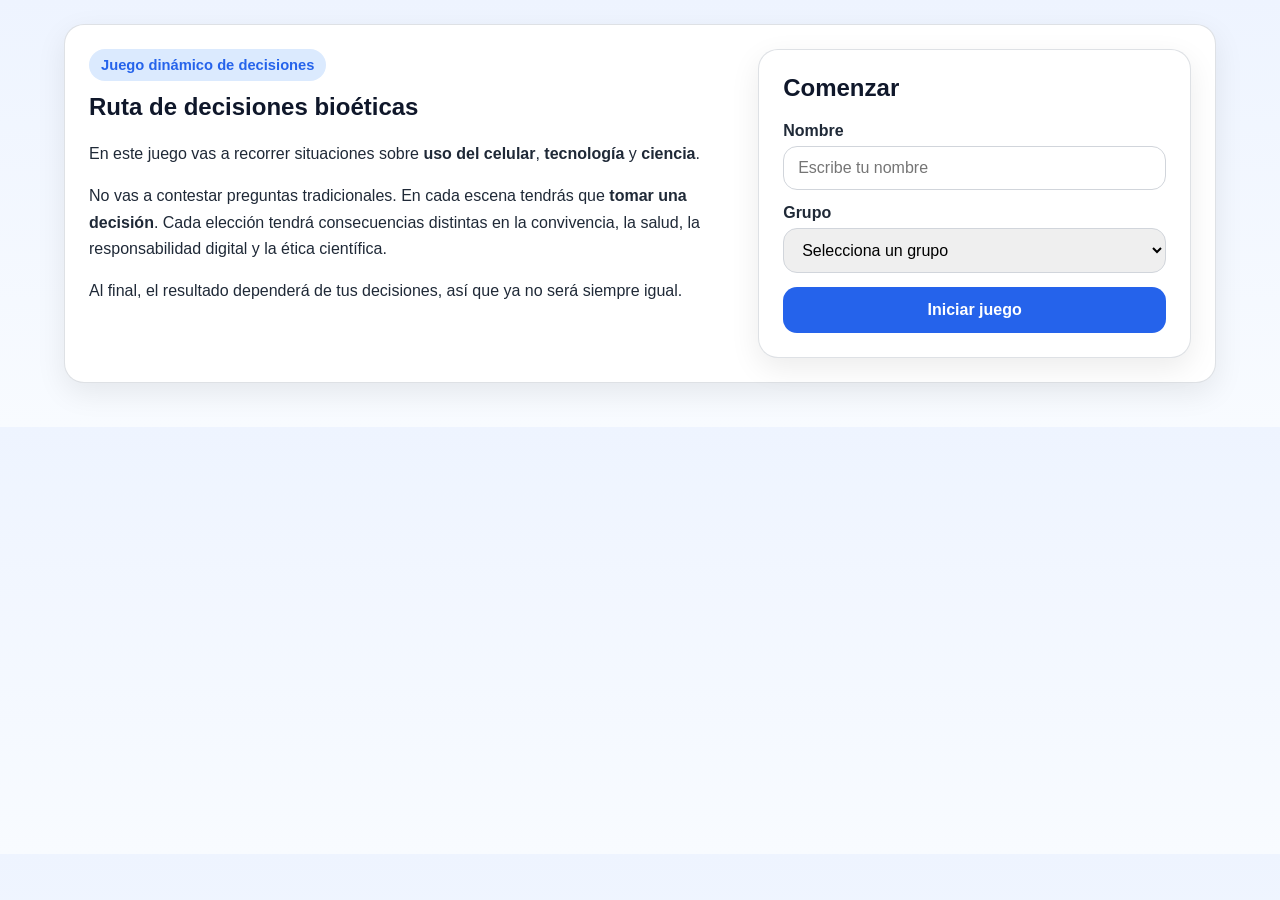
==== act0404-bioetica/index.html @ 962a35a2 "Bioetica actividad" ====
<!DOCTYPE html>
<html lang="es">
<head>
  <meta charset="UTF-8" />
  <meta name="viewport" content="width=device-width, initial-scale=1.0" />
  <title>Ruta de decisiones bioéticas</title>
  <style>
    :root{
      --bg1:#eef4ff;
      --bg2:#f8fbff;
      --card:#ffffff;
      --text:#1f2937;
      --muted:#6b7280;
      --primary:#2563eb;
      --primary-soft:#dbeafe;
      --success:#16a34a;
      --success-soft:#dcfce7;
      --danger:#dc2626;
      --danger-soft:#fee2e2;
      --warning:#d97706;
      --warning-soft:#ffedd5;
      --purple:#7c3aed;
      --purple-soft:#ede9fe;
      --border:#d1d5db;
      --shadow:0 10px 30px rgba(0,0,0,.08);
      --radius:20px;
    }

    *{box-sizing:border-box}

    body{
      margin:0;
      font-family:Arial, Helvetica, sans-serif;
      color:var(--text);
      background:linear-gradient(180deg,var(--bg1),var(--bg2));
    }

    .container{
      max-width:1200px;
      margin:0 auto;
      padding:24px;
    }

    .screen{display:none;animation:fade .35s ease}
    .screen.active{display:block}

    .card{
      background:var(--card);
      border:1px solid rgba(209,213,219,.7);
      border-radius:var(--radius);
      box-shadow:var(--shadow);
      padding:24px;
      margin-bottom:20px;
    }

    .hero{
      display:grid;
      grid-template-columns:1.2fr .8fr;
      gap:20px;
      align-items:stretch;
    }

    .badge{
      display:inline-block;
      background:var(--primary-soft);
      color:var(--primary);
      padding:8px 12px;
      border-radius:999px;
      font-weight:bold;
      font-size:.92rem;
      margin-bottom:12px;
    }

    h1,h2,h3{margin-top:0;color:#0f172a}
    p{line-height:1.65}
    .subtle{color:var(--muted)}

    .form-grid{
      display:grid;
      gap:14px;
    }

    label{
      display:block;
      margin-bottom:6px;
      font-weight:bold;
    }

    input,select{
      width:100%;
      padding:12px 14px;
      border-radius:14px;
      border:1px solid var(--border);
      font-size:1rem;
      outline:none;
    }

    input:focus,select:focus{
      border-color:var(--primary);
      box-shadow:0 0 0 3px rgba(37,99,235,.12);
    }

    .btn{
      border:none;
      border-radius:14px;
      padding:14px 18px;
      font-size:1rem;
      font-weight:bold;
      cursor:pointer;
      transition:.18s ease;
    }

    .btn:hover{transform:translateY(-1px)}
    .btn-primary{background:var(--primary);color:#fff}
    .btn-dark{background:#0f172a;color:#fff}
    .btn-light{background:#e5e7eb;color:#111827}
    .btn-success{background:var(--success);color:#fff}

    .error{
      display:none;
      background:var(--danger-soft);
      color:#991b1b;
      border:1px solid #fecaca;
      border-radius:14px;
      padding:12px;
      font-weight:bold;
    }
    .error.show{display:block}

    .topbar{
      display:flex;
      justify-content:space-between;
      align-items:center;
      gap:12px;
      flex-wrap:wrap;
    }

    .student-box{
      display:flex;
      flex-wrap:wrap;
      gap:10px;
    }

    .pill{
      background:#eff6ff;
      border:1px solid #bfdbfe;
      color:#1d4ed8;
      border-radius:999px;
      padding:8px 12px;
      font-weight:bold;
      font-size:.92rem;
    }

    .meters{
      display:grid;
      grid-template-columns:repeat(4,1fr);
      gap:14px;
      margin-top:18px;
    }

    .meter-card{
      background:#f8fafc;
      border:1px solid #e5e7eb;
      border-radius:18px;
      padding:16px;
    }

    .meter-title{
      font-weight:bold;
      margin-bottom:10px;
      font-size:.95rem;
    }

    .meter-track{
      width:100%;
      height:14px;
      background:#e5e7eb;
      border-radius:999px;
      overflow:hidden;
    }

    .meter-fill{
      height:100%;
      width:50%;
      border-radius:999px;
      transition:width .35s ease;
    }

    .fill-blue{background:linear-gradient(90deg,#2563eb,#60a5fa)}
    .fill-green{background:linear-gradient(90deg,#16a34a,#4ade80)}
    .fill-orange{background:linear-gradient(90deg,#d97706,#fb923c)}
    .fill-purple{background:linear-gradient(90deg,#7c3aed,#a78bfa)}

    .meter-value{
      margin-top:8px;
      color:var(--muted);
      font-size:.9rem;
      font-weight:bold;
    }

    .progress-wrap{
      margin-top:18px;
    }

    .progress-label{
      font-weight:bold;
      margin-bottom:8px;
    }

    .progress-track{
      height:14px;
      background:#e5e7eb;
      border-radius:999px;
      overflow:hidden;
    }

    .progress-bar{
      height:100%;
      width:0%;
      background:linear-gradient(90deg,#2563eb,#38bdf8);
      transition:width .3s ease;
    }

    .scene{
      display:grid;
      grid-template-columns:1fr 1fr;
      gap:20px;
      margin-top:22px;
      align-items:stretch;
    }

    .scene-visual{
      background:linear-gradient(135deg,#eff6ff,#f8fafc);
      border:1px solid #dbeafe;
      border-radius:22px;
      padding:26px;
      display:flex;
      flex-direction:column;
      justify-content:center;
      min-height:320px;
      position:relative;
      overflow:hidden;
    }

    .scene-icon{
      font-size:4rem;
      margin-bottom:10px;
    }

    .scene-tag{
      display:inline-block;
      padding:8px 12px;
      border-radius:999px;
      font-size:.85rem;
      font-weight:bold;
      margin-bottom:14px;
      width:max-content;
    }

    .tag-celular{background:#dbeafe;color:#1d4ed8}
    .tag-tecnologia{background:#dcfce7;color:#166534}
    .tag-ciencia{background:#ede9fe;color:#6d28d9}

    .scene-panel{
      background:#fff;
      border:1px solid #e5e7eb;
      border-radius:22px;
      padding:22px;
      min-height:320px;
    }

    .situation-title{
      font-size:1.25rem;
      margin-bottom:12px;
    }

    .options{
      display:grid;
      gap:14px;
      margin-top:18px;
    }

    .option-btn{
      text-align:left;
      background:#fff;
      border:2px solid #dbe3f0;
      border-radius:18px;
      padding:16px;
      cursor:pointer;
      transition:.18s ease;
      font-size:1rem;
      line-height:1.55;
    }

    .option-btn:hover{
      transform:translateY(-2px);
      border-color:#93c5fd;
      background:#f8fbff;
    }

    .option-letter{
      display:inline-flex;
      width:34px;
      height:34px;
      border-radius:50%;
      align-items:center;
      justify-content:center;
      font-weight:bold;
      margin-right:10px;
      color:#fff;
      background:#2563eb;
      vertical-align:middle;
    }

    .feedback{
      margin-top:18px;
      border-radius:18px;
      padding:16px;
      display:none;
      line-height:1.65;
      font-weight:bold;
    }

    .feedback.show{display:block}
    .feedback.good{
      background:var(--success-soft);
      border:1px solid #86efac;
      color:#166534;
    }
    .feedback.mid{
      background:var(--warning-soft);
      border:1px solid #fdba74;
      color:#9a3412;
    }
    .feedback.bad{
      background:var(--danger-soft);
      border:1px solid #fca5a5;
      color:#991b1b;
    }

    .impact-grid{
      display:grid;
      grid-template-columns:repeat(4,1fr);
      gap:10px;
      margin-top:14px;
    }

    .impact-chip{
      background:#f8fafc;
      border:1px solid #e5e7eb;
      border-radius:14px;
      padding:10px 12px;
      text-align:center;
      font-size:.9rem;
      font-weight:bold;
    }

    .actions{
      display:flex;
      flex-wrap:wrap;
      gap:12px;
      margin-top:18px;
    }

    .history-box{
      margin-top:20px;
      background:#f8fafc;
      border:1px solid #e5e7eb;
      border-radius:18px;
      padding:16px;
    }

    .history-list{
      display:grid;
      gap:10px;
      margin-top:10px;
    }

    .history-item{
      background:#fff;
      border:1px solid #e5e7eb;
      border-radius:14px;
      padding:12px;
      line-height:1.55;
    }

    .final-grid{
      display:grid;
      grid-template-columns:repeat(3,1fr);
      gap:16px;
      margin-top:18px;
    }

    .final-card{
      background:#f8fafc;
      border:1px solid #e5e7eb;
      border-radius:18px;
      padding:18px;
      text-align:center;
    }

    .final-card strong{
      display:block;
      font-size:1.85rem;
      color:#0f172a;
      margin-bottom:6px;
    }

    .final-box{
      margin-top:18px;
      background:linear-gradient(135deg,#eff6ff,#f8fafc);
      border:1px solid #dbeafe;
      border-radius:18px;
      padding:20px;
      line-height:1.75;
    }

    .final-list{
      padding-left:18px;
      margin:10px 0 0;
    }

    @keyframes fade{
      from{opacity:0;transform:translateY(8px)}
      to{opacity:1;transform:translateY(0)}
    }

    @media (max-width:1000px){
      .hero,.scene,.meters,.impact-grid,.final-grid{
        grid-template-columns:1fr;
      }
    }

    @media (max-width:700px){
      .container{padding:14px}
      .card{padding:16px}
    }
  </style>
</head>
<body>
  <div class="container">

    <!-- INICIO -->
    <section class="screen active" id="screenStart">
      <div class="card hero">
        <div>
          <span class="badge">Juego dinámico de decisiones</span>
          <h1>Ruta de decisiones bioéticas</h1>
          <p>
            En este juego vas a recorrer situaciones sobre <strong>uso del celular</strong>,
            <strong>tecnología</strong> y <strong>ciencia</strong>.
          </p>
          <p>
            No vas a contestar preguntas tradicionales. En cada escena tendrás que
            <strong>tomar una decisión</strong>. Cada elección tendrá consecuencias distintas
            en la convivencia, la salud, la responsabilidad digital y la ética científica.
          </p>
          <p>
            Al final, el resultado dependerá de tus decisiones, así que ya no será siempre igual.
          </p>
        </div>

        <div class="card" style="margin:0;">
          <h2>Comenzar</h2>
          <div class="form-grid">
            <div>
              <label for="studentName">Nombre</label>
              <input id="studentName" type="text" placeholder="Escribe tu nombre" />
            </div>
            <div>
              <label for="studentGroup">Grupo</label>
              <select id="studentGroup">
                <option value="">Selecciona un grupo</option>
                <option>A</option>
                <option>B</option>
                <option>C</option>
                <option>D</option>
                <option>E</option>
                <option>F</option>
              </select>
            </div>
            <button class="btn btn-primary" id="startBtn">Iniciar juego</button>
            <div class="error" id="startError"></div>
          </div>
        </div>
      </div>
    </section>

    <!-- JUEGO -->
    <section class="screen" id="screenGame">
      <div class="card">
        <div class="topbar">
          <div>
            <h2 style="margin-bottom:6px;">Toma decisiones y observa sus consecuencias</h2>
            <p class="subtle" style="margin:0;">Cada situación tiene 3 caminos distintos.</p>
          </div>
          <div class="student-box">
            <div class="pill" id="pillName">Nombre:</div>
            <div class="pill" id="pillGroup">Grupo:</div>
            <div class="pill" id="pillStep">Escena 1</div>
          </div>
        </div>

        <div class="meters">
          <div class="meter-card">
            <div class="meter-title">Convivencia</div>
            <div class="meter-track"><div class="meter-fill fill-blue" id="meterConvivencia"></div></div>
            <div class="meter-value" id="valueConvivencia">50/100</div>
          </div>
          <div class="meter-card">
            <div class="meter-title">Bienestar</div>
            <div class="meter-track"><div class="meter-fill fill-green" id="meterBienestar"></div></div>
            <div class="meter-value" id="valueBienestar">50/100</div>
          </div>
          <div class="meter-card">
            <div class="meter-title">Responsabilidad digital</div>
            <div class="meter-track"><div class="meter-fill fill-orange" id="meterResponsabilidad"></div></div>
            <div class="meter-value" id="valueResponsabilidad">50/100</div>
          </div>
          <div class="meter-card">
            <div class="meter-title">Ética científica</div>
            <div class="meter-track"><div class="meter-fill fill-purple" id="meterEtica"></div></div>
            <div class="meter-value" id="valueEtica">50/100</div>
          </div>
        </div>

        <div class="progress-wrap">
          <div class="progress-label">Progreso de la ruta</div>
          <div class="progress-track">
            <div class="progress-bar" id="progressBar"></div>
          </div>
        </div>

        <div class="scene">
          <div class="scene-visual">
            <div class="scene-tag" id="sceneTag">Tema</div>
            <div class="scene-icon" id="sceneIcon">📱</div>
            <h3 id="sceneMiniTitle">Escena</h3>
            <p class="subtle" id="sceneSummary">Resumen de la escena.</p>
          </div>

          <div class="scene-panel">
            <h3 class="situation-title" id="situationTitle">Situación</h3>
            <p id="situationText"></p>

            <div class="options" id="optionsContainer"></div>

            <div class="feedback" id="feedbackBox"></div>

            <div class="actions">
              <button class="btn btn-dark" id="nextBtn" disabled>Siguiente escena</button>
              <button class="btn btn-light" id="restartBtn">Reiniciar juego</button>
            </div>
          </div>
        </div>

        <div class="history-box">
          <h3 style="margin-bottom:6px;">Historial de decisiones</h3>
          <p class="subtle" style="margin-top:0;">Aquí se registran tus elecciones y sus efectos.</p>
          <div class="history-list" id="historyList"></div>
        </div>
      </div>
    </section>

    <!-- FINAL -->
    <section class="screen" id="screenFinal">
      <div class="card">
        <h2>Resultado final</h2>

        <div class="final-grid">
          <div class="final-card">
            <strong id="finalName">-</strong>
            Estudiante
          </div>
          <div class="final-card">
            <strong id="finalGroup">-</strong>
            Grupo
          </div>
          <div class="final-card">
            <strong id="finalLevel">-</strong>
            Nivel final
          </div>
        </div>

        <div class="meters">
          <div class="meter-card">
            <div class="meter-title">Convivencia</div>
            <div class="meter-track"><div class="meter-fill fill-blue" id="finalMeterConvivencia"></div></div>
            <div class="meter-value" id="finalValueConvivencia">0/100</div>
          </div>
          <div class="meter-card">
            <div class="meter-title">Bienestar</div>
            <div class="meter-track"><div class="meter-fill fill-green" id="finalMeterBienestar"></div></div>
            <div class="meter-value" id="finalValueBienestar">0/100</div>
          </div>
          <div class="meter-card">
            <div class="meter-title">Responsabilidad digital</div>
            <div class="meter-track"><div class="meter-fill fill-orange" id="finalMeterResponsabilidad"></div></div>
            <div class="meter-value" id="finalValueResponsabilidad">0/100</div>
          </div>
          <div class="meter-card">
            <div class="meter-title">Ética científica</div>
            <div class="meter-track"><div class="meter-fill fill-purple" id="finalMeterEtica"></div></div>
            <div class="meter-value" id="finalValueEtica">0/100</div>
          </div>
        </div>

        <div class="final-box">
          <h3 style="margin-top:0;">Interpretación</h3>
          <p id="finalInterpretation"></p>

          <h3>Lo que enseña este juego</h3>
          <ul class="final-list">
            <li>El uso del celular puede fortalecer o dañar la convivencia según cómo se use.</li>
            <li>La tecnología puede ayudar mucho, pero la dependencia excesiva puede afectar la salud y la vida social.</li>
            <li>La ciencia necesita límites éticos, porque no todo lo posible debe hacerse sin reflexión.</li>
            <li>La bioética ayuda a pensar en las consecuencias humanas y sociales del uso de la tecnología y la ciencia.</li>
          </ul>
        </div>

        <div class="actions">
          <button class="btn btn-primary" id="playAgainBtn">Jugar de nuevo</button>
        </div>
      </div>
    </section>
  </div>

  <script>
    const gameData = [
      {
        theme: "celular",
        icon: "📱",
        miniTitle: "Uso del celular y convivencia",
        title: "En un grupo de WhatsApp comparten un meme para burlarse de un compañero.",
        text: "Varias personas se ríen y comienzan a reenviarlo. Tú estás viendo lo que ocurre en tiempo real.",
        options: [
          {
            text: "Lo compartes también para seguir la broma y no quedar fuera del grupo.",
            effect: { convivencia: -18, bienestar: -8, responsabilidad: -20, etica: 0 },
            type: "bad",
            message: "La burla digital afecta la convivencia y normaliza el daño hacia otras personas."
          },
          {
            text: "No lo compartes, pero tampoco haces nada porque piensas que no es tu problema.",
            effect: { convivencia: -6, bienestar: -4, responsabilidad: -8, etica: 0 },
            type: "mid",
            message: "No participaste activamente, pero al no intervenir dejas que el daño continúe."
          },
          {
            text: "Pides que eliminen el meme y apoyas al compañero afectado.",
            effect: { convivencia: 18, bienestar: 10, responsabilidad: 20, etica: 0 },
            type: "good",
            message: "Actuaste con responsabilidad digital y favoreciste una convivencia más sana."
          }
        ]
      },
      {
        theme: "celular",
        icon: "📲",
        miniTitle: "Indirectas en redes sociales",
        title: "Una amiga quiere publicar una indirecta ofensiva en Instagram después de discutir con otra compañera.",
        text: "Te pide opinión antes de subirla porque sabe que tú la viste escribirla.",
        options: [
          {
            text: "Le dices que la suba, porque así todos sabrán quién tuvo la culpa.",
            effect: { convivencia: -15, bienestar: -5, responsabilidad: -16, etica: 0 },
            type: "bad",
            message: "Impulsar indirectas y exposición pública empeora el conflicto."
          },
          {
            text: "Le dices que haga lo que quiera, porque cada quien decide en sus redes.",
            effect: { convivencia: -6, bienestar: -3, responsabilidad: -7, etica: 0 },
            type: "mid",
            message: "La neutralidad total puede parecer fácil, pero no ayuda a frenar el daño."
          },
          {
            text: "Le propones hablar en privado y evitar publicaciones que dañen la convivencia.",
            effect: { convivencia: 14, bienestar: 8, responsabilidad: 15, etica: 0 },
            type: "good",
            message: "Promover el diálogo en vez de la exposición pública reduce el conflicto."
          }
        ]
      },
      {
        theme: "tecnologia",
        icon: "⏰",
        miniTitle: "Dependencia tecnológica",
        title: "Has estado usando el celular hasta muy tarde durante varios días y ya te cuesta concentrarte en clase.",
        text: "Notas cansancio, sueño y menos interés por convivir cara a cara con otras personas.",
        options: [
          {
            text: "Sigues igual, porque estar conectado todo el tiempo ya es normal.",
            effect: { convivencia: -5, bienestar: -18, responsabilidad: -10, etica: 0 },
            type: "bad",
            message: "La dependencia tecnológica puede afectar descanso, atención y relaciones."
          },
          {
            text: "Reduces un poco el tiempo, pero sin horarios claros.",
            effect: { convivencia: 2, bienestar: 6, responsabilidad: 5, etica: 0 },
            type: "mid",
            message: "Es un pequeño avance, aunque todavía falta un cambio más consciente."
          },
          {
            text: "Estableces horarios de desconexión y pausas para descansar y convivir.",
            effect: { convivencia: 8, bienestar: 18, responsabilidad: 12, etica: 0 },
            type: "good",
            message: "Poner límites al uso del dispositivo favorece tu bienestar y tus relaciones."
          }
        ]
      },
      {
        theme: "tecnologia",
        icon: "🤖",
        miniTitle: "Impacto social de la tecnología",
        title: "En tu grupo escolar quieren usar una app para todo, pero varias personas ya casi no hablan en persona.",
        text: "Algunos creen que la tecnología mejora la organización; otros sienten que los está aislando.",
        options: [
          {
            text: "Propones que toda la comunicación sea solo digital, aunque nadie conviva en persona.",
            effect: { convivencia: -14, bienestar: -8, responsabilidad: -6, etica: 0 },
            type: "bad",
            message: "La tecnología ayuda, pero sustituir totalmente el contacto humano puede aislar."
          },
          {
            text: "Usan la app para organizarse, pero sin pensar en cómo equilibrar convivencia y tecnología.",
            effect: { convivencia: -2, bienestar: 0, responsabilidad: 4, etica: 0 },
            type: "mid",
            message: "La herramienta puede servir, pero falta reflexionar sobre su impacto social."
          },
          {
            text: "Usan la app solo como apoyo y promueven también acuerdos y diálogo cara a cara.",
            effect: { convivencia: 14, bienestar: 8, responsabilidad: 10, etica: 0 },
            type: "good",
            message: "La tecnología funciona mejor cuando complementa, y no reemplaza, la convivencia humana."
          }
        ]
      },
      {
        theme: "ciencia",
        icon: "🧪",
        miniTitle: "Límites de la investigación",
        title: "Un equipo propone hacer un experimento con personas sin explicarles completamente los riesgos.",
        text: "Dicen que será más rápido y que así obtendrán mejores resultados.",
        options: [
          {
            text: "Aceptas porque lo importante es avanzar, aunque no sepan todo los participantes.",
            effect: { convivencia: 0, bienestar: -8, responsabilidad: -6, etica: -22 },
            type: "bad",
            message: "La ciencia sin consentimiento ni claridad vulnera principios éticos fundamentales."
          },
          {
            text: "Sugieres seguir, pero con menos riesgos, aunque todavía sin informar bien a todos.",
            effect: { convivencia: 0, bienestar: -2, responsabilidad: 0, etica: -10 },
            type: "mid",
            message: "Reducir el daño ayuda, pero sigue faltando una base ética sólida."
          },
          {
            text: "Exiges consentimiento informado, supervisión ética y protección para los participantes.",
            effect: { convivencia: 0, bienestar: 8, responsabilidad: 6, etica: 22 },
            type: "good",
            message: "La investigación responsable protege a las personas y da legitimidad al conocimiento."
          }
        ]
      },
      {
        theme: "ciencia",
        icon: "🔬",
        miniTitle: "¿Todo lo posible debe hacerse?",
        title: "Aparece una nueva tecnología científica muy poderosa, pero aún no se conocen bien sus consecuencias sociales y ambientales.",
        text: "Hay presión por usarla de inmediato porque puede dar prestigio y resultados rápidos.",
        options: [
          {
            text: "La usas de inmediato, porque si se puede hacer, entonces debe hacerse.",
            effect: { convivencia: -2, bienestar: -4, responsabilidad: -6, etica: -18 },
            type: "bad",
            message: "No todo lo técnicamente posible es automáticamente correcto."
          },
          {
            text: "Esperas un poco, pero sin una evaluación ética formal.",
            effect: { convivencia: 0, bienestar: 2, responsabilidad: 3, etica: -2 },
            type: "mid",
            message: "La prudencia ayuda, aunque sigue faltando una evaluación completa."
          },
          {
            text: "Propones revisar impactos, límites y beneficios antes de decidir su uso.",
            effect: { convivencia: 2, bienestar: 5, responsabilidad: 8, etica: 18 },
            type: "good",
            message: "La reflexión ética permite que la ciencia avance con responsabilidad."
          }
        ]
      }
    ];

    const state = {
      name: "",
      group: "",
      current: 0,
      convivencia: 50,
      bienestar: 50,
      responsabilidad: 50,
      etica: 50,
      history: [],
      answeredCurrent: false
    };

    const screenStart = document.getElementById("screenStart");
    const screenGame = document.getElementById("screenGame");
    const screenFinal = document.getElementById("screenFinal");

    const startError = document.getElementById("startError");
    const feedbackBox = document.getElementById("feedbackBox");
    const optionsContainer = document.getElementById("optionsContainer");
    const historyList = document.getElementById("historyList");
    const nextBtn = document.getElementById("nextBtn");

    function clamp(value) {
      return Math.max(0, Math.min(100, value));
    }

    function showScreen(screen) {
      [screenStart, screenGame, screenFinal].forEach(s => s.classList.remove("active"));
      screen.classList.add("active");
      window.scrollTo({ top: 0, behavior: "smooth" });
    }

    function resetState() {
      state.current = 0;
      state.convivencia = 50;
      state.bienestar = 50;
      state.responsabilidad = 50;
      state.etica = 50;
      state.history = [];
      state.answeredCurrent = false;
    }

    function updateHeader() {
      document.getElementById("pillName").textContent = "Nombre: " + state.name;
      document.getElementById("pillGroup").textContent = "Grupo: " + state.group;
      document.getElementById("pillStep").textContent = `Escena ${state.current + 1} de ${gameData.length}`;
    }

    function updateMeters() {
      document.getElementById("meterConvivencia").style.width = state.convivencia + "%";
      document.getElementById("meterBienestar").style.width = state.bienestar + "%";
      document.getElementById("meterResponsabilidad").style.width = state.responsabilidad + "%";
      document.getElementById("meterEtica").style.width = state.etica + "%";

      document.getElementById("valueConvivencia").textContent = `${state.convivencia}/100`;
      document.getElementById("valueBienestar").textContent = `${state.bienestar}/100`;
      document.getElementById("valueResponsabilidad").textContent = `${state.responsabilidad}/100`;
      document.getElementById("valueEtica").textContent = `${state.etica}/100`;

      const progress = (state.current / gameData.length) * 100;
      document.getElementById("progressBar").style.width = progress + "%";
    }

    function getTagClass(theme) {
      if (theme === "celular") return "tag-celular";
      if (theme === "tecnologia") return "tag-tecnologia";
      return "tag-ciencia";
    }

    function getTagText(theme) {
      if (theme === "celular") return "Uso del celular";
      if (theme === "tecnologia") return "Tecnología";
      return "Ciencia";
    }

    function renderScene() {
      state.answeredCurrent = false;
      nextBtn.disabled = true;
      feedbackBox.className = "feedback";
      feedbackBox.innerHTML = "";

      const scene = gameData[state.current];

      document.getElementById("sceneTag").className = "scene-tag " + getTagClass(scene.theme);
      document.getElementById("sceneTag").textContent = getTagText(scene.theme);
      document.getElementById("sceneIcon").textContent = scene.icon;
      document.getElementById("sceneMiniTitle").textContent = scene.miniTitle;
      document.getElementById("sceneSummary").textContent = "Piensa en las consecuencias humanas, sociales y éticas de lo que decidas.";
      document.getElementById("situationTitle").textContent = scene.title;
      document.getElementById("situationText").textContent = scene.text;

      optionsContainer.innerHTML = "";

      scene.options.forEach((option, index) => {
        const btn = document.createElement("button");
        btn.className = "option-btn";
        btn.innerHTML = `<span class="option-letter">${String.fromCharCode(65 + index)}</span>${option.text}`;
        btn.addEventListener("click", () => selectOption(option, btn));
        optionsContainer.appendChild(btn);
      });

      updateHeader();
      updateMeters();
      renderHistory();
    }

    function selectOption(option, buttonEl) {
      if (state.answeredCurrent) return;
      state.answeredCurrent = true;

      state.convivencia = clamp(state.convivencia + option.effect.convivencia);
      state.bienestar = clamp(state.bienestar + option.effect.bienestar);
      state.responsabilidad = clamp(state.responsabilidad + option.effect.responsabilidad);
      state.etica = clamp(state.etica + option.effect.etica);

      const scene = gameData[state.current];
      state.history.push({
        scene: scene.title,
        choice: option.text,
        result: option.message,
        type: option.type
      });

      document.querySelectorAll(".option-btn").forEach(btn => {
        btn.disabled = true;
        btn.style.opacity = "0.75";
        btn.style.cursor = "default";
      });

      buttonEl.style.opacity = "1";
      buttonEl.style.borderColor =
        option.type === "good" ? "#22c55e" :
        option.type === "mid" ? "#fb923c" :
        "#ef4444";

      feedbackBox.className = "feedback show " + option.type;
      feedbackBox.innerHTML = `
        ${option.message}
        <div class="impact-grid">
          <div class="impact-chip">Convivencia: ${formatEffect(option.effect.convivencia)}</div>
          <div class="impact-chip">Bienestar: ${formatEffect(option.effect.bienestar)}</div>
          <div class="impact-chip">Resp. digital: ${formatEffect(option.effect.responsabilidad)}</div>
          <div class="impact-chip">Ética científica: ${formatEffect(option.effect.etica)}</div>
        </div>
      `;

      updateMeters();
      renderHistory();
      nextBtn.disabled = false;
    }

    function formatEffect(value) {
      return value > 0 ? `+${value}` : `${value}`;
    }

    function renderHistory() {
      historyList.innerHTML = "";
      if (state.history.length === 0) {
        const empty = document.createElement("div");
        empty.className = "history-item";
        empty.textContent = "Todavía no has tomado decisiones.";
        historyList.appendChild(empty);
        return;
      }

      state.history.forEach((entry, index) => {
        const div = document.createElement("div");
        div.className = "history-item";
        div.innerHTML = `
          <strong>Escena ${index + 1}:</strong> ${entry.scene}<br>
          <strong>Decisión:</strong> ${entry.choice}<br>
          <strong>Consecuencia:</strong> ${entry.result}
        `;
        historyList.appendChild(div);
      });
    }

    function buildFinal() {
      document.getElementById("finalName").textContent = state.name;
      document.getElementById("finalGroup").textContent = state.group;

      setFinalMeter("Convivencia", state.convivencia, "finalMeterConvivencia", "finalValueConvivencia");
      setFinalMeter("Bienestar", state.bienestar, "finalMeterBienestar", "finalValueBienestar");
      setFinalMeter("Responsabilidad", state.responsabilidad, "finalMeterResponsabilidad", "finalValueResponsabilidad");
      setFinalMeter("Ética", state.etica, "finalMeterEtica", "finalValueEtica");

      const avg = (state.convivencia + state.bienestar + state.responsabilidad + state.etica) / 4;
      const min = Math.min(state.convivencia, state.bienestar, state.responsabilidad, state.etica);

      let level = "";
      let interpretation = "";

      if (avg >= 75 && min >= 60) {
        level = "Alto";
        interpretation = "Tus decisiones muestran un uso responsable del celular, una relación equilibrada con la tecnología y una visión ética de la ciencia. Lograste priorizar la convivencia, el bienestar y los límites necesarios para que el avance no dañe a las personas.";
      } else if (avg >= 55) {
        level = "Medio";
        interpretation = "Tu resultado es intermedio. En varias escenas tomaste decisiones adecuadas, pero en otras aceptaste riesgos que afectan la convivencia, la salud o la ética. Esto muestra que la bioética sirve para detenerse a pensar antes de actuar.";
      } else {
        level = "Bajo";
        interpretation = "Tus decisiones reflejan varios riesgos: normalización de burlas en redes, uso poco equilibrado de la tecnología o aceptación de prácticas científicas sin suficiente reflexión ética. El juego muestra que el progreso sin responsabilidad puede dañar a las personas y a la sociedad.";
      }

      document.getElementById("finalLevel").textContent = level;
      document.getElementById("finalInterpretation").textContent = interpretation;
    }

    function setFinalMeter(label, value, barId, textId) {
      document.getElementById(barId).style.width = value + "%";
      document.getElementById(textId).textContent = `${value}/100`;
    }

    document.getElementById("startBtn").addEventListener("click", () => {
      const name = document.getElementById("studentName").value.trim();
      const group = document.getElementById("studentGroup").value;

      if (!name) {
        startError.textContent = "Escribe el nombre del estudiante.";
        startError.classList.add("show");
        return;
      }

      if (!group) {
        startError.textContent = "Selecciona un grupo.";
        startError.classList.add("show");
        return;
      }

      startError.classList.remove("show");
      state.name = name;
      state.group = group;
      resetState();
      renderScene();
      showScreen(screenGame);
    });

    nextBtn.addEventListener("click", () => {
      if (!state.answeredCurrent) return;

      state.current++;

      if (state.current >= gameData.length) {
        document.getElementById("progressBar").style.width = "100%";
        buildFinal();
        showScreen(screenFinal);
        return;
      }

      renderScene();
    });

    document.getElementById("restartBtn").addEventListener("click", () => {
      resetState();
      renderScene();
    });

    document.getElementById("playAgainBtn").addEventListener("click", () => {
      resetState();
      renderScene();
      showScreen(screenGame);
    });

    updateMeters();
    renderHistory();
  </script>
</body>
</html>
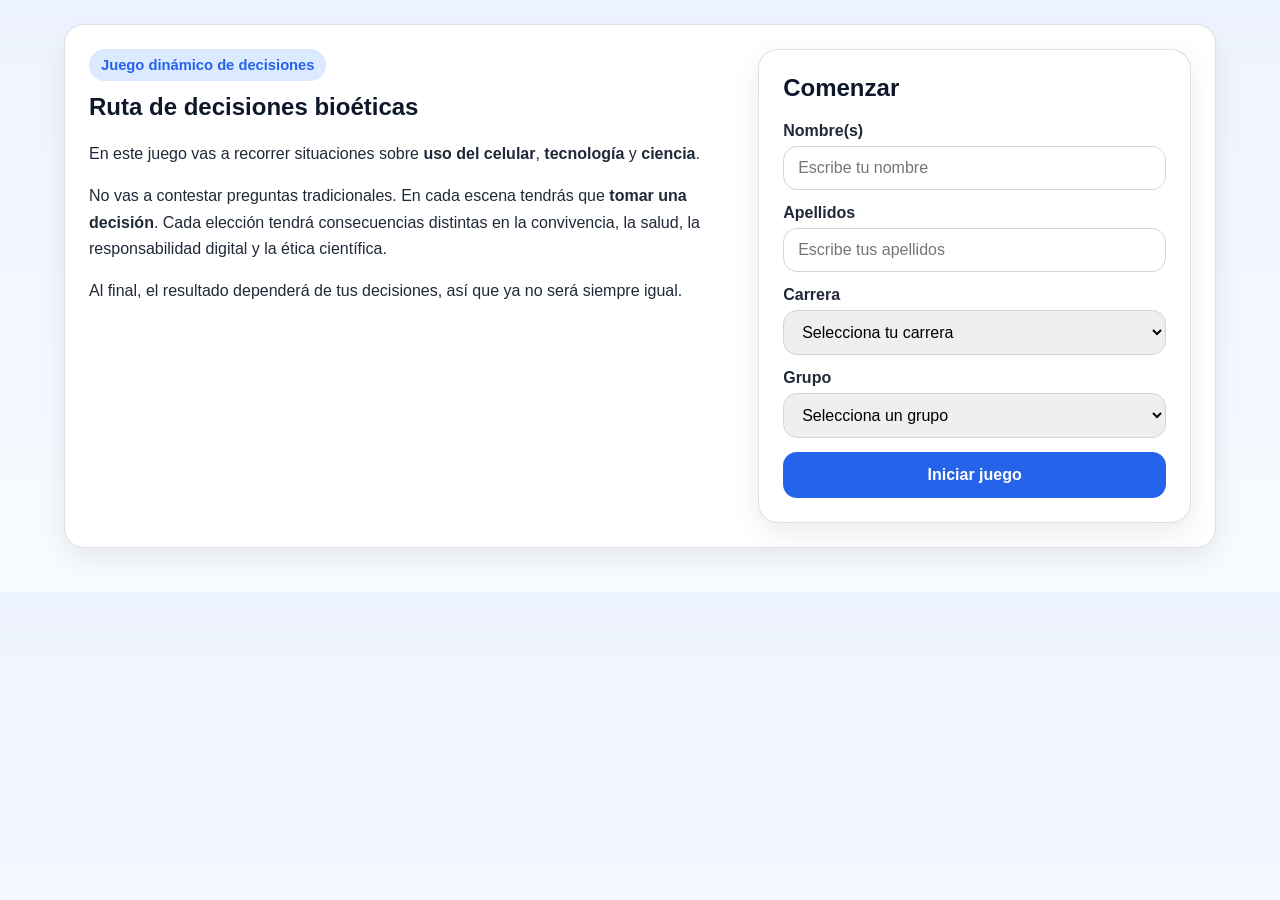
==== commit 4fbcafcd: "Add student lastname and career fields; update evidence generation" ====
--- a/act0404-bioetica/index.html
+++ b/act0404-bioetica/index.html
@@ -386,7 +386,7 @@
 
     .final-grid{
       display:grid;
-      grid-template-columns:repeat(3,1fr);
+      grid-template-columns:repeat(4,1fr);
       gap:16px;
       margin-top:18px;
     }
@@ -464,8 +464,18 @@
           <h2>Comenzar</h2>
           <div class="form-grid">
             <div>
-              <label for="studentName">Nombre</label>
+              <label for="studentName">Nombre(s)</label>
               <input id="studentName" type="text" placeholder="Escribe tu nombre" />
+            </div>
+            <div>
+              <label for="studentLastname">Apellidos</label>
+              <input id="studentLastname" type="text" placeholder="Escribe tus apellidos" />
+            </div>
+            <div>
+              <label for="studentCareer">Carrera</label>
+              <select id="studentCareer">
+                <option value="">Selecciona tu carrera</option>
+              </select>
             </div>
             <div>
               <label for="studentGroup">Grupo</label>
@@ -473,10 +483,6 @@
                 <option value="">Selecciona un grupo</option>
                 <option>A</option>
                 <option>B</option>
-                <option>C</option>
-                <option>D</option>
-                <option>E</option>
-                <option>F</option>
               </select>
             </div>
             <button class="btn btn-primary" id="startBtn">Iniciar juego</button>
@@ -496,6 +502,7 @@
           </div>
           <div class="student-box">
             <div class="pill" id="pillName">Nombre:</div>
+            <div class="pill" id="pillCareer">Carrera:</div>
             <div class="pill" id="pillGroup">Grupo:</div>
             <div class="pill" id="pillStep">Escena 1</div>
           </div>
@@ -571,6 +578,10 @@
           <div class="final-card">
             <strong id="finalName">-</strong>
             Estudiante
+          </div>
+          <div class="final-card">
+            <strong id="finalCareer">-</strong>
+            Carrera
           </div>
           <div class="final-card">
             <strong id="finalGroup">-</strong>
@@ -621,11 +632,22 @@
         <div class="actions">
           <button class="btn btn-primary" id="playAgainBtn">Jugar de nuevo</button>
         </div>
+
+        <div class="final-box" id="evidenceBlock" style="display:none; margin-top:12px;"></div>
       </div>
     </section>
   </div>
 
   <script>
+    const CAREERS = [
+      "TÉCNICO EN ACUACULTURA",
+      "TÉCNICO EN MECÁNICA NAVAL",
+      "TÉCNICO EN PREPARACIÓN DE ALIMENTOS Y BEBIDAS",
+      "TÉCNICO EN RECREACIONES ACUÁTICAS",
+      "TÉCNICO EN AIRE ACONDICIONADO",
+      "TÉCNICO LABORATORISTA AMBIENTAL"
+    ];
+
     const gameData = [
       {
         theme: "celular",
@@ -793,6 +815,8 @@
 
     const state = {
       name: "",
+      lastname: "",
+      career: "",
       group: "",
       current: 0,
       convivencia: 50,
@@ -800,7 +824,8 @@
       responsabilidad: 50,
       etica: 50,
       history: [],
-      answeredCurrent: false
+      answeredCurrent: false,
+      evidenceId: ""
     };
 
     const screenStart = document.getElementById("screenStart");
@@ -812,6 +837,26 @@
     const optionsContainer = document.getElementById("optionsContainer");
     const historyList = document.getElementById("historyList");
     const nextBtn = document.getElementById("nextBtn");
+
+    function populateCareers() {
+      const select = document.getElementById("studentCareer");
+      CAREERS.forEach(career => {
+        const option = document.createElement("option");
+        option.value = career;
+        option.textContent = career;
+        select.appendChild(option);
+      });
+    }
+
+    function generateEvidenceId() {
+      const initials = `${state.name.charAt(0) || "X"}${state.lastname.charAt(0) || "X"}`.toUpperCase();
+      const group = (state.group || "X").toUpperCase();
+      const now = new Date();
+      const pad = n => String(n).padStart(2, "0");
+      const stamp = `${now.getFullYear()}${pad(now.getMonth() + 1)}${pad(now.getDate())}${pad(now.getHours())}${pad(now.getMinutes())}${pad(now.getSeconds())}`;
+      const random = Math.floor(1000 + Math.random() * 9000);
+      return `EVID-${initials}${group}-${stamp}-${random}`;
+    }
 
     function clamp(value) {
       return Math.max(0, Math.min(100, value));
@@ -834,7 +879,9 @@
     }
 
     function updateHeader() {
-      document.getElementById("pillName").textContent = "Nombre: " + state.name;
+      const fullName = `${state.name} ${state.lastname}`.trim();
+      document.getElementById("pillName").textContent = "Nombre: " + fullName;
+      document.getElementById("pillCareer").textContent = "Carrera: " + state.career;
       document.getElementById("pillGroup").textContent = "Grupo: " + state.group;
       document.getElementById("pillStep").textContent = `Escena ${state.current + 1} de ${gameData.length}`;
     }
@@ -969,7 +1016,9 @@
     }
 
     function buildFinal() {
-      document.getElementById("finalName").textContent = state.name;
+      const fullName = `${state.name} ${state.lastname}`.trim();
+      document.getElementById("finalName").textContent = fullName;
+      document.getElementById("finalCareer").textContent = state.career;
       document.getElementById("finalGroup").textContent = state.group;
 
       setFinalMeter("Convivencia", state.convivencia, "finalMeterConvivencia", "finalValueConvivencia");
@@ -996,6 +1045,11 @@
 
       document.getElementById("finalLevel").textContent = level;
       document.getElementById("finalInterpretation").textContent = interpretation;
+
+      state.evidenceId = generateEvidenceId();
+      const evidenceBlock = document.getElementById("evidenceBlock");
+      evidenceBlock.style.display = "block";
+      evidenceBlock.textContent = `[${fullName}], [${state.career}], Grupo ${state.group}, Nivel: ${level}, Evidencia: ${state.evidenceId}`;
     }
 
     function setFinalMeter(label, value, barId, textId) {
@@ -1005,10 +1059,24 @@
 
     document.getElementById("startBtn").addEventListener("click", () => {
       const name = document.getElementById("studentName").value.trim();
+      const lastname = document.getElementById("studentLastname").value.trim();
+      const career = document.getElementById("studentCareer").value;
       const group = document.getElementById("studentGroup").value;
 
       if (!name) {
-        startError.textContent = "Escribe el nombre del estudiante.";
+        startError.textContent = "Escribe tu nombre.";
+        startError.classList.add("show");
+        return;
+      }
+
+      if (!lastname) {
+        startError.textContent = "Escribe tus apellidos.";
+        startError.classList.add("show");
+        return;
+      }
+
+      if (!career) {
+        startError.textContent = "Selecciona tu carrera.";
         startError.classList.add("show");
         return;
       }
@@ -1021,8 +1089,13 @@
 
       startError.classList.remove("show");
       state.name = name;
+      state.lastname = lastname;
+      state.career = career;
       state.group = group;
+      state.evidenceId = "";
       resetState();
+      document.getElementById("evidenceBlock").style.display = "none";
+      document.getElementById("evidenceBlock").textContent = "";
       renderScene();
       showScreen(screenGame);
     });
@@ -1044,15 +1117,22 @@
 
     document.getElementById("restartBtn").addEventListener("click", () => {
       resetState();
+      state.evidenceId = "";
+      document.getElementById("evidenceBlock").style.display = "none";
+      document.getElementById("evidenceBlock").textContent = "";
       renderScene();
     });
 
     document.getElementById("playAgainBtn").addEventListener("click", () => {
       resetState();
+      state.evidenceId = "";
+      document.getElementById("evidenceBlock").style.display = "none";
+      document.getElementById("evidenceBlock").textContent = "";
       renderScene();
       showScreen(screenGame);
     });
 
+    populateCareers();
     updateMeters();
     renderHistory();
   </script>
